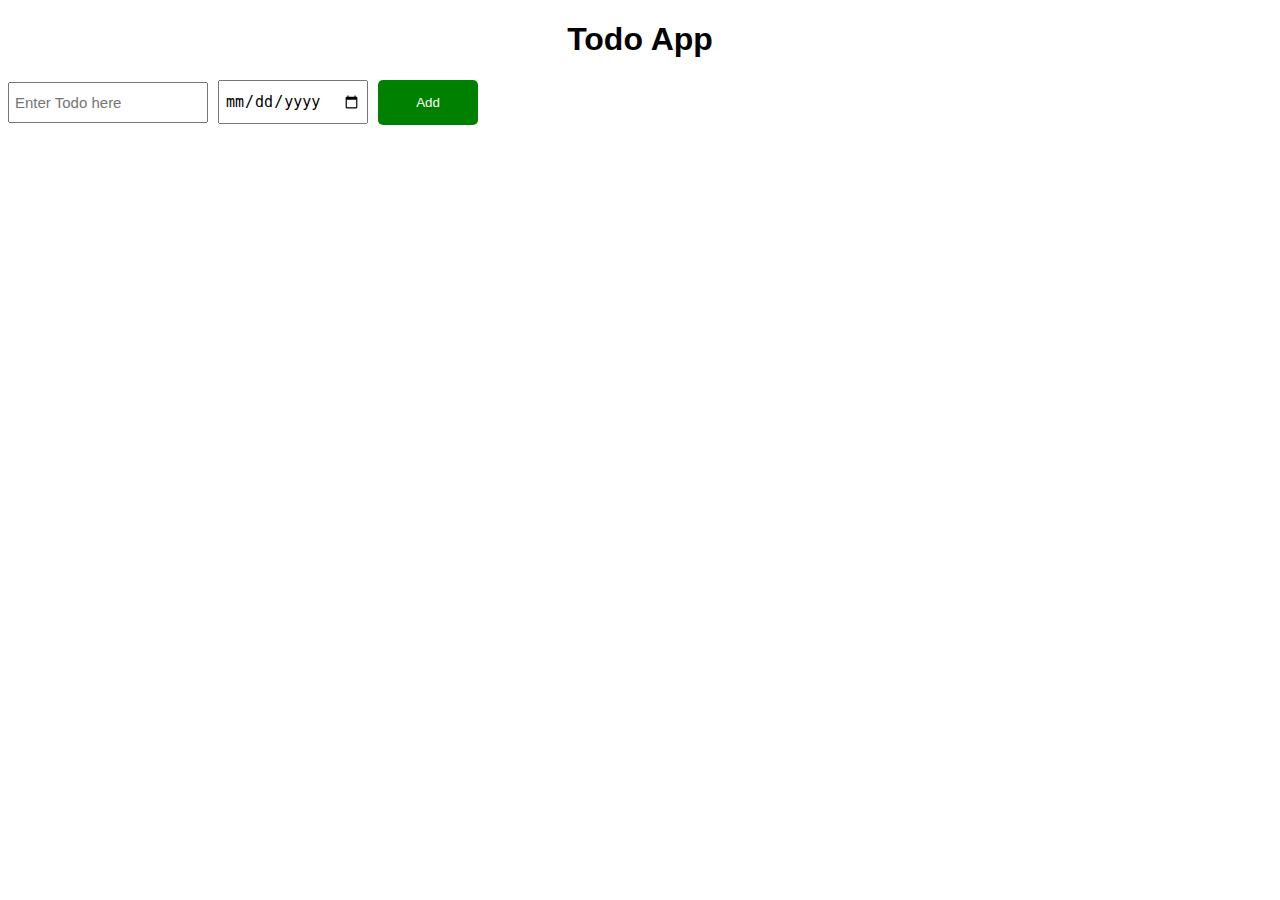
==== todo.html @ 32a408a0 "Initial commit" ====
<!DOCTYPE html>
<html lang="en">
<head>
    <title>Todo App</title>
    <link rel="stylesheet" href="todo.css">
</head>
<body>
    <h1 id="main-heading">Todo App</h1>
 <div class="grid-container">
        
    <input id="todo-input" type="text" placeholder="Enter Todo here">
    <input id="todo-date" type="date">
    <button class="btn-todo" onclick="addTodo()">Add</button>
 </div>
    <div class="todo-container grid-container"></div>
     

    <script src="todo.js"></script>
</body>
</html>
---- todo.css ----
body{
    font-family: Arial;
}
#main-heading{
    text-align: center;

}
.grid-container{
    display: grid;
    grid-template-columns: 200px 150px 100px;
    row-gap: 10px;
    margin-top: 10px;   
     column-gap: 10px;
     align-items: center;

}
#todo-input{
font-size: 15px;
padding: 10px 5px;
}
#todo-date{
    font-size: 15px;
    padding: 10px 5px;
}
.btn-todo{
    background-color: green;
    color: white;
    border: none;
    border-radius: 5px;
    padding: 15px 0px;
    cursor: pointer;
}
.btn-delete{
    background-color: rgb(87, 4, 4);
    color: white;
    border: none;
    border-radius: 5px;
    padding: 15px 0px;
    cursor: pointer;
}
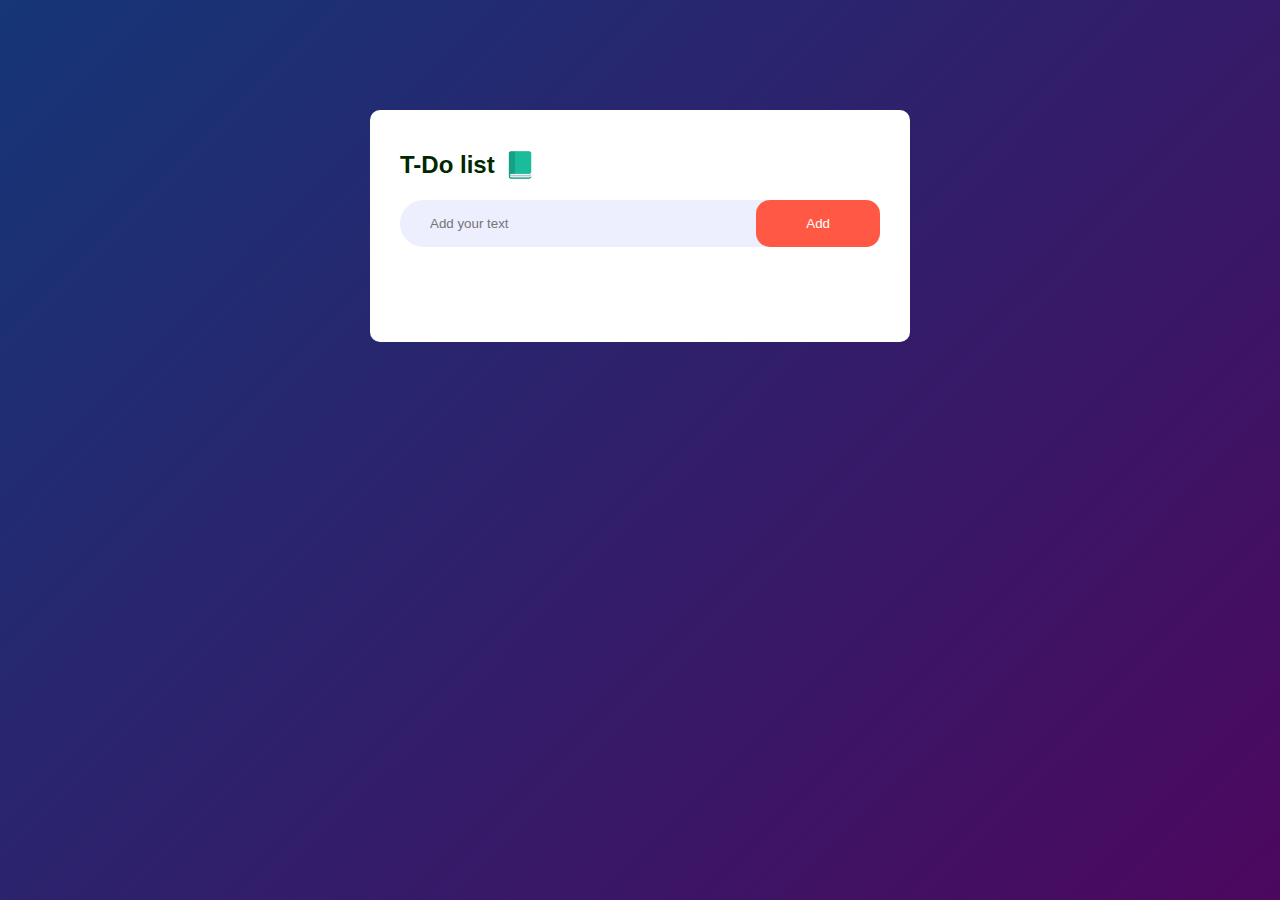
==== commit ada7b58e: "first commit" ====
--- a/todo.html
+++ b/todo.html
@@ -1,20 +1,66 @@
 <!DOCTYPE html>
 <html lang="en">
 <head>
-    <title>Todo App</title>
-    <link rel="stylesheet" href="todo.css">
+    <meta charset="UTF-8">
+    <meta name="viewport" content="width=device-width, initial-scale=1.0">
+    <title>Document</title>
+    <link rel="stylesheet" href="todo-style.css">
 </head>
 <body>
-    <h1 id="main-heading">Todo App</h1>
- <div class="grid-container">
+    <div class="container">
+        <div class="todo-app">
+            <h2>T-Do list <img src="boock.png"  alt=""></h2>
+            <div class="row">
+                <input type="text" id="input-box" placeholder="Add your text">
+                <button onclick="AddTask()">Add</button>
+            </div>
+            <ul id="list-container">
+                <!-- <li class="checked">Task 1</li>
+                <li>Task 2</li>
+                <li>Task 3</li> -->
+            </ul>
+        </div>
+    </div>
+    <script>
+        const inputBox = document.getElementById("input-box")
+        const listContainer = document.getElementById("list-container")
+
+        function AddTask(){
+            if(inputBox.value === ''){
+                alert("you must write somethingi")
+            } else{
+                let li = document.createElement("li");
+                li.innerHTML = inputBox.value;
+                listContainer.appendChild(li);
+                let span = document.createElement("span")
+                span.innerHTML = "\u00d7";
+                li.appendChild(span);
+            }
+            inputBox.value = "";
+            saveData();
+        }
+
+        listContainer.addEventListener("click",function(e){
+            if(e.target.tagName === "LI"){
+                e.target.classList.toggle("checked");
+                saveData();
+            }
+            else if(e.target.tagName === "SPAN"){
+                e.target.parentElement.remove();
+                saveData();
+
+
+            }
+        }, false);
+
+        function saveData(){
+            localStorage.setItem("data", list-container.innerHTML);
+        }
+        function showTask(){
+            listContainer.innerHTML = localStorage.getItem("data");
+        }
+        showTask();
         
-    <input id="todo-input" type="text" placeholder="Enter Todo here">
-    <input id="todo-date" type="date">
-    <button class="btn-todo" onclick="addTodo()">Add</button>
- </div>
-    <div class="todo-container grid-container"></div>
-     
-
-    <script src="todo.js"></script>
+    </script>
 </body>
 </html>--- a/todo-style.css
+++ b/todo-style.css
@@ -0,0 +1,100 @@
+*{
+    margin: 0;
+    padding: 0;
+    font-family: 'Poppins', sans-serif;
+    box-sizing: border-box;
+}
+.container{
+    width: 100%;
+    height: 100vh;
+    background: linear-gradient(135deg, #153677, #4c085f);
+    padding: 10px;
+}
+.todo-app{
+    width: 100%;
+    max-width: 540px;
+    background: #fff;
+    margin: 100px auto 20px;
+    padding: 40px 30px 70px;
+    border-radius: 10px;
+}
+.todo-app h2{
+    color: #002700;
+    display: flex;
+    align-items: center;
+    margin-bottom: 20px;
+}
+.todo-app h2 img{
+    width: 30px;
+    margin-left: 10px;
+}
+.row{
+    display: flex;
+    align-items: center;
+    justify-content: space-between;
+    background: #edeefe;
+    border-radius: 30px;
+    padding-left: 20px;
+    margin-bottom: 25px;
+}
+input{
+    float: 1;border: none;
+    outline: none;
+    background-color: transparent;
+    padding: 10px;
+    font-weight: 14px;
+}
+button{
+    border: none;
+    outline: none;
+    padding: 16px 50px;
+    background: #ff5945;
+    color: #fff;
+    cursor: pointer;
+    border-radius: 14px;
+
+}
+ul li{
+    list-style: none;
+    position: relative;
+    font-size: 17pxp;
+    padding: 12px 8px 12px 50px;
+    cursor: pointer;
+    /* user-select: none; */
+}
+ul li::before{
+    content: "";
+    position: absolute;
+    height: 28px;
+    width: 28px;
+    border-radius: 50%;
+    background-image: url(uncheked.png);
+    background-size: cover;
+    background-position: center;
+    top: 12px;
+    left: 8px;
+}
+ul li .checked{
+    color: #555;
+    text-decoration: line-through;
+}
+ul li.checked::before{
+    background-image: url(checkde.png);
+    background-size: cover;
+
+}
+ul li span{
+    position: absolute;
+    right: 0;
+    top: 5px;
+    width: 40px;
+    height: 40px;
+    font-size: 22px;
+    color: #555;
+    line-height: 40px;
+    text-align: center;
+    border-radius: 50%;
+}
+ul li span:hover{
+    background: #edeefe;
+}